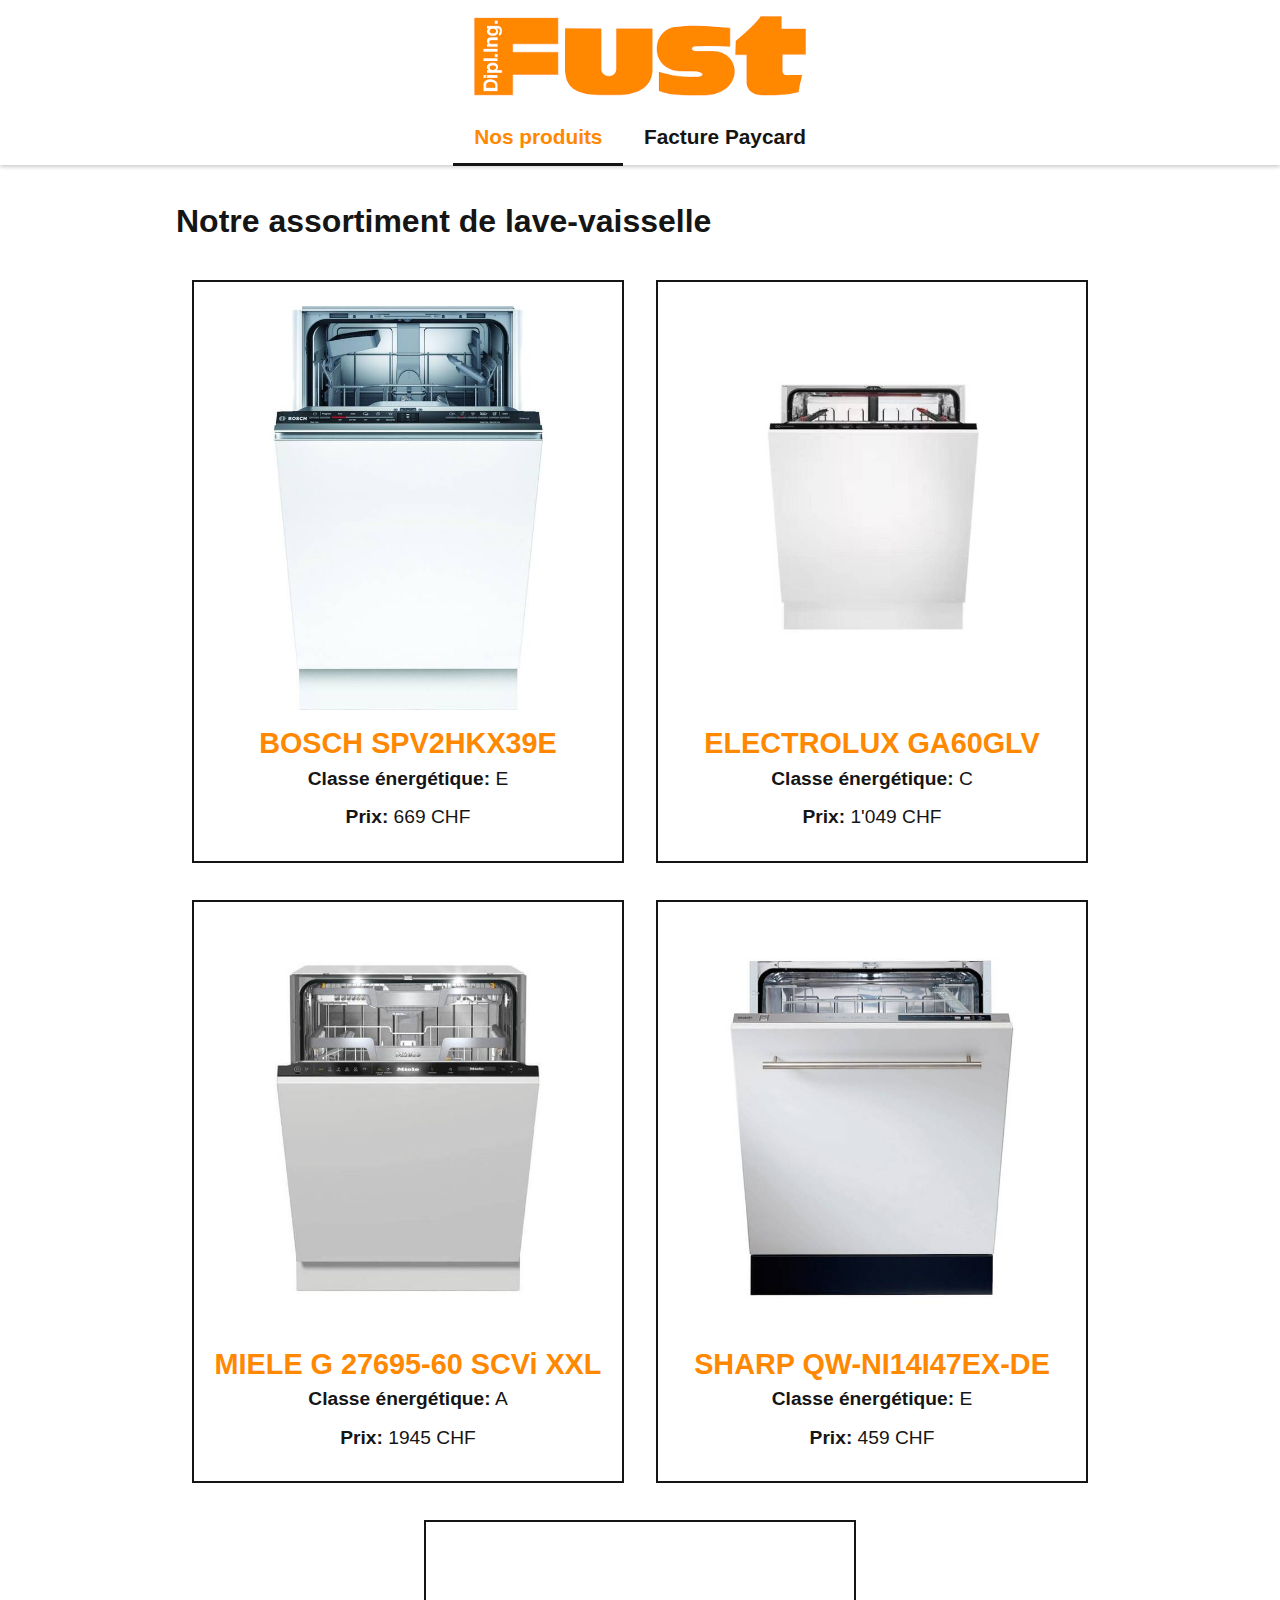
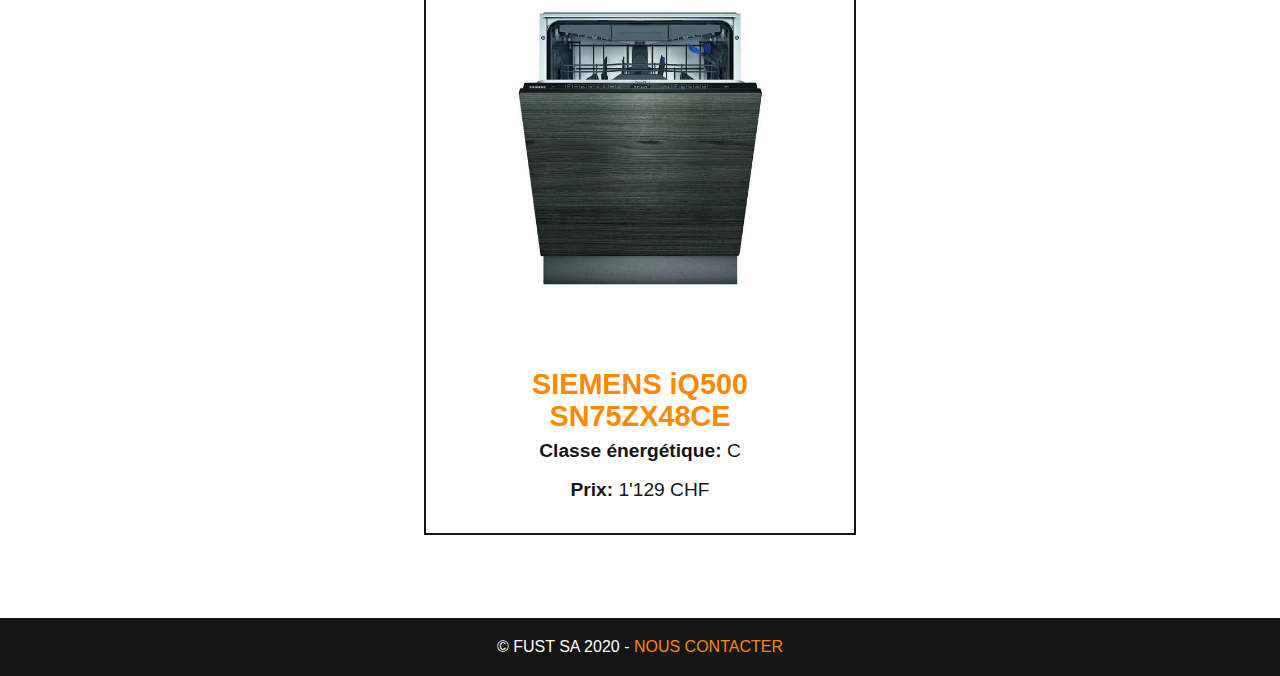
==== index.html @ da8ec77d "Initialize solution" ====
<!DOCTYPE html>
<html lang="fr"> <!-- Ne pas oublier de préciser la langue -->
<head>
    <!-- Encodage des caractères de la page -->
    <meta charset="UTF-8">
    <!-- viewport - Ajuste la taille de la page aux différents appareils : pc, mobiles, tablettes -->
    <meta name="viewport" content="width=device-width, initial-scale=1.0">
    <!-- Titre de la page. Visible dans l'onglet du navigateur -->
    <title>lave-vaisselle - Fust.ch</title>
    <!-- Auteur -->
    <meta name="author" content="Vanellope Von Schweetz">

    <!-- Styles -->
    <!-- Reset CSS redéfinit le style de toutes les balises  HTML -->
    <link rel="stylesheet" href="css/normalize.css">
    <!-- Feuille de style principale du site -->
    <link rel="stylesheet" href="css/main.css">
    <!-- Icône de base du site : FAVICON -->
    <link rel="icon" type="image/x-icon" href="favicon.ico" sizes="16x16">
</head>
<body>
<header>
    <img src="img/logo-fust.png"
         alt="Logo FUST"
    >
    <nav>
        <ul>
            <li><a class="actif" href="index.html">Nos produits</a></li>
            <li><a href="paycard.html">Facture Paycard</a></li>
        </ul>
    </nav>
</header>
<main>
    <h1>Notre assortiment de lave-vaisselle</h1>
    <ul class="produits">
        <li>
            <figure>
                <img src="img/bosh-spv2hkx39e.jpg"
                     alt="BOSCH SPV2HKX39E"
                />
                <figcaption>
                    <h2>BOSCH SPV2HKX39E</h2>
                    <div><strong>Classe énergétique:</strong> E</div>
                    <div><strong>Prix:</strong> 669 CHF</div>
                </figcaption>
            </figure>
        </li>
        <li>
            <figure>
                <img src="img/electrolux-ga60glv.jpg"
                     alt="ELECTROLUX GA60GLV"
                />
                <figcaption>
                    <h2>ELECTROLUX GA60GLV</h2>
                    <div><strong>Classe énergétique:</strong> C</div>
                    <div><strong>Prix:</strong> 1'049 CHF</div>
                </figcaption>
            </figure>
        </li>
        <li>
            <figure>
                <img src="img/miele-g-27695-60.jpg"
                     alt="MIELE G 27695-60 SCVi XXL"
                />
                <figcaption>
                    <h2>MIELE G 27695-60 SCVi XXL</h2>
                    <div><strong>Classe énergétique:</strong> A</div>
                    <div><strong>Prix:</strong> 1945 CHF</div>
                </figcaption>
            </figure>
        </li>
        <li>
            <figure>
                <img src="img/sharp-qw-ni14.jpg"
                     alt="SHARP QW-NI14I47EX-DE"
                />
                <figcaption>
                    <h2>SHARP QW-NI14I47EX-DE</h2>
                    <div><strong>Classe énergétique:</strong> E</div>
                    <div><strong>Prix:</strong> 459 CHF</div>
                </figcaption>
            </figure>
        </li>
        <li>
            <figure>
                <img src="img/siemens-iq500.jpg"
                     alt="SIEMENS iQ500 SN75ZX48CE"
                />
                <figcaption>
                    <h2>SIEMENS iQ500 SN75ZX48CE</h2>
                    <div><strong>Classe énergétique:</strong> C</div>
                    <div><strong>Prix:</strong> 1'129 CHF</div>
                </figcaption>
            </figure>
        </li>
    </ul>
</main>
<footer>
    © Fust SA 2020 - <a href="mailto:contact@fust.ch">Nous contacter</a>
</footer>
</body>
</html>
---- css/main.css ----
@import "normalize.css";

/********** STYLE GENERAL *********/
* {
    box-sizing: border-box;
}

html,
body {
    font-family: "Segoe UI", Arial, sans-serif;
    font-weight: 400;
    font-size: 1em;
    background: #fff;
    color: #151515
}

h1, h2, h3, h4, h5, h6 {
    font-weight: 800;
}

img {
    max-width: 100%;
    height: auto;
}

a {
    text-decoration: none;
    color: #ff8800;
}

a:hover {
    color: #666666;
}

p {
    line-height: 1.5;
    font-size: 1.3rem;
    max-width: 800px;
}

/********** STYLE HEADER *********/
header {
    padding: 1rem;
    text-align: center;
    box-shadow: 0 2px 4px 0 rgba(0,0,0,.2);
}

header img {
    max-height: 80px;
}
/********** STYLE NAVIGATION *********/

header nav ul {
    padding: 0;
    margin: 1.5rem 0 1px;
    list-style-type: none;
    display: flex;
    justify-content: center;
}

header nav a {
    font-weight: bold;
    font-size: 1.3rem;
    padding: .75em 1em;
    color: #151515;
}

header nav a.actif {
    color: #ff8800;
    border-bottom: 3px solid #151515;
}

header nav a:hover {
    border-bottom: 3px solid #151515;
    background-color: #eeeeee;
}

/********** STYLE CONTENU PRINCIPAL *********/
main {
    padding: 1rem;
    max-width: 960px;
    margin: 0 auto;
}

/********** PAGE NOS PRODUITS *********/
.produits {
    list-style-type: none;
    padding: 0;
    display: flex;
    flex-wrap: wrap;
    justify-content: center;
}

.produits li {
    flex-basis: 50%;
    padding: 2% 1rem;
    transition: all 0.2s ease-in-out;
}

.produits li:hover {
    transform: scale(1.03);
}

.produits figure {
    text-align: center;
    margin: 0;
    padding: 1.5rem .75rem;
    border: 2px solid #151515;
}

.produits figcaption {
    font-size: 1.2rem;
    line-height: 2;
}

.produits figcaption h2 {
    color: #ff8800;
    text-align: center;
    margin: .5em 0 0;
    line-height: 1.1;
}

footer {
    color: #ffffff;
    background-color: #151515;
    margin-top: 2rem;
    padding: 20px 40px;
    text-align: center;
    text-transform: uppercase;
}
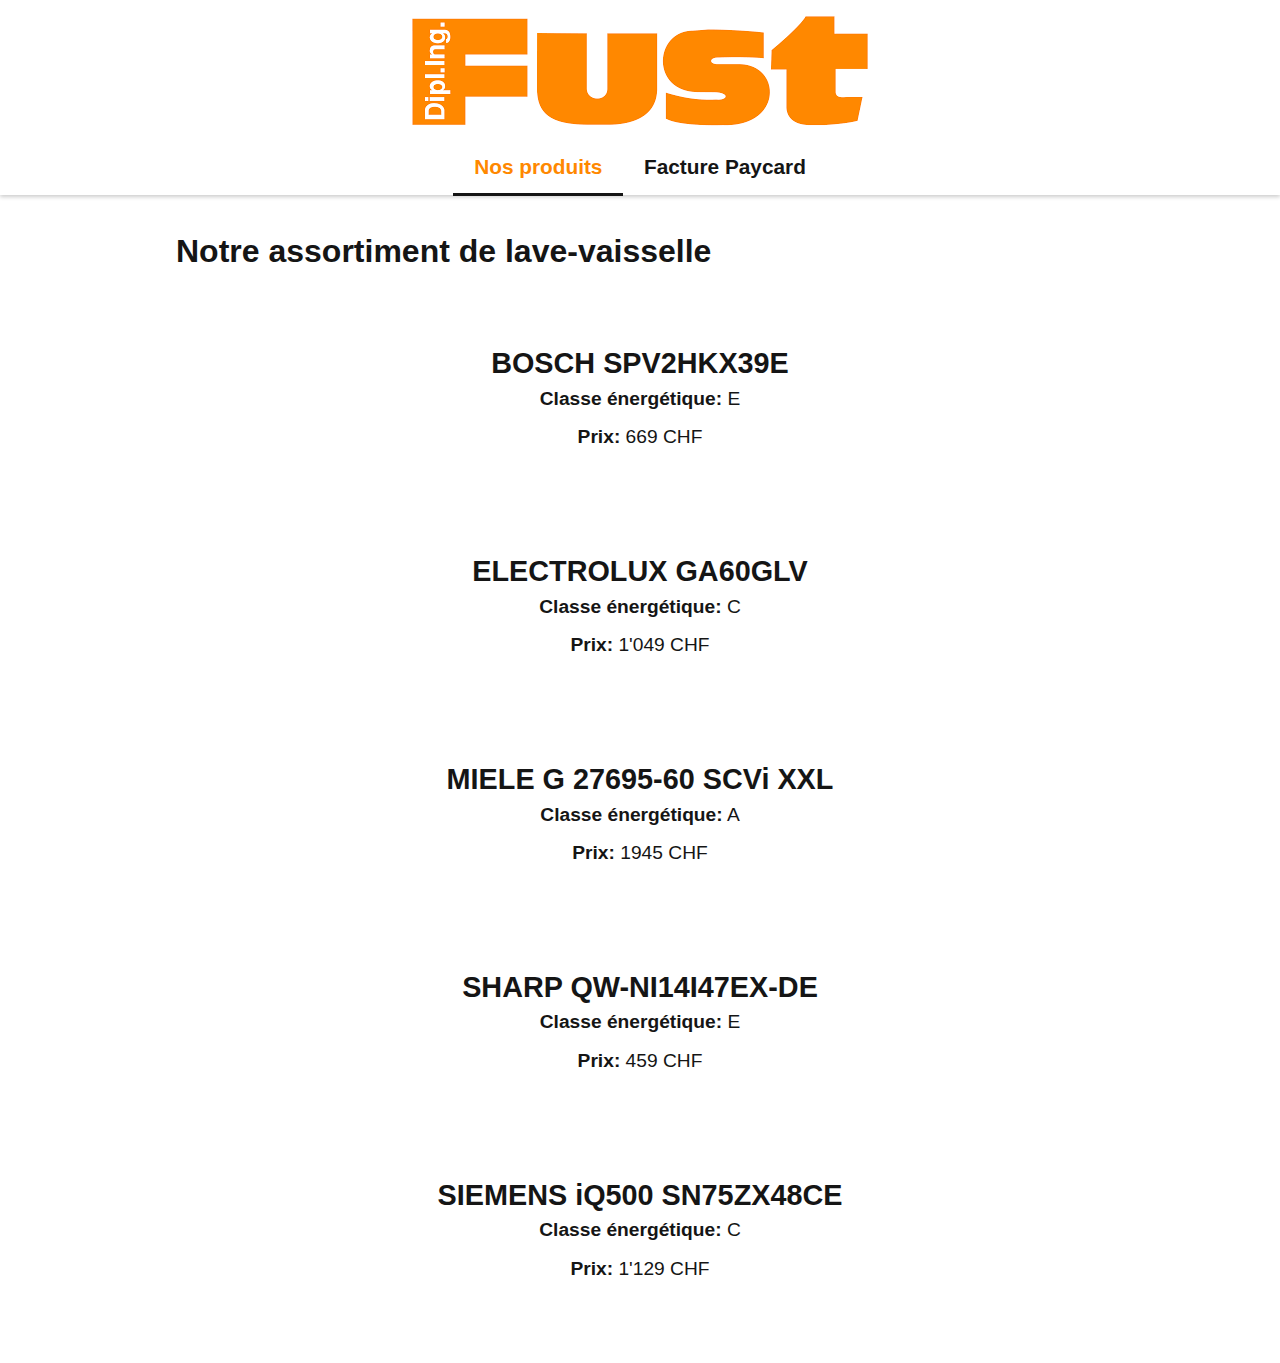
==== commit 003fa401: "Initial commit" ====
--- a/index.html
+++ b/index.html
@@ -6,7 +6,7 @@
     <!-- viewport - Ajuste la taille de la page aux différents appareils : pc, mobiles, tablettes -->
     <meta name="viewport" content="width=device-width, initial-scale=1.0">
     <!-- Titre de la page. Visible dans l'onglet du navigateur -->
-    <title>lave-vaisselle - Fust.ch</title>
+    <title>COUCOU</title>
     <!-- Auteur -->
     <meta name="author" content="Vanellope Von Schweetz">
 
@@ -35,9 +35,6 @@
     <ul class="produits">
         <li>
             <figure>
-                <img src="img/bosh-spv2hkx39e.jpg"
-                     alt="BOSCH SPV2HKX39E"
-                />
                 <figcaption>
                     <h2>BOSCH SPV2HKX39E</h2>
                     <div><strong>Classe énergétique:</strong> E</div>
@@ -47,9 +44,6 @@
         </li>
         <li>
             <figure>
-                <img src="img/electrolux-ga60glv.jpg"
-                     alt="ELECTROLUX GA60GLV"
-                />
                 <figcaption>
                     <h2>ELECTROLUX GA60GLV</h2>
                     <div><strong>Classe énergétique:</strong> C</div>
@@ -59,9 +53,6 @@
         </li>
         <li>
             <figure>
-                <img src="img/miele-g-27695-60.jpg"
-                     alt="MIELE G 27695-60 SCVi XXL"
-                />
                 <figcaption>
                     <h2>MIELE G 27695-60 SCVi XXL</h2>
                     <div><strong>Classe énergétique:</strong> A</div>
@@ -71,9 +62,6 @@
         </li>
         <li>
             <figure>
-                <img src="img/sharp-qw-ni14.jpg"
-                     alt="SHARP QW-NI14I47EX-DE"
-                />
                 <figcaption>
                     <h2>SHARP QW-NI14I47EX-DE</h2>
                     <div><strong>Classe énergétique:</strong> E</div>
@@ -83,9 +71,6 @@
         </li>
         <li>
             <figure>
-                <img src="img/siemens-iq500.jpg"
-                     alt="SIEMENS iQ500 SN75ZX48CE"
-                />
                 <figcaption>
                     <h2>SIEMENS iQ500 SN75ZX48CE</h2>
                     <div><strong>Classe énergétique:</strong> C</div>
@@ -95,8 +80,5 @@
         </li>
     </ul>
 </main>
-<footer>
-    © Fust SA 2020 - <a href="mailto:contact@fust.ch">Nous contacter</a>
-</footer>
 </body>
 </html>
--- a/css/main.css
+++ b/css/main.css
@@ -28,16 +28,6 @@
     color: #ff8800;
 }
 
-a:hover {
-    color: #666666;
-}
-
-p {
-    line-height: 1.5;
-    font-size: 1.3rem;
-    max-width: 800px;
-}
-
 /********** STYLE HEADER *********/
 header {
     padding: 1rem;
@@ -45,9 +35,6 @@
     box-shadow: 0 2px 4px 0 rgba(0,0,0,.2);
 }
 
-header img {
-    max-height: 80px;
-}
 /********** STYLE NAVIGATION *********/
 
 header nav ul {
@@ -86,13 +73,9 @@
 .produits {
     list-style-type: none;
     padding: 0;
-    display: flex;
-    flex-wrap: wrap;
-    justify-content: center;
 }
 
 .produits li {
-    flex-basis: 50%;
     padding: 2% 1rem;
     transition: all 0.2s ease-in-out;
 }
@@ -105,7 +88,6 @@
     text-align: center;
     margin: 0;
     padding: 1.5rem .75rem;
-    border: 2px solid #151515;
 }
 
 .produits figcaption {
@@ -114,17 +96,7 @@
 }
 
 .produits figcaption h2 {
-    color: #ff8800;
     text-align: center;
     margin: .5em 0 0;
     line-height: 1.1;
 }
-
-footer {
-    color: #ffffff;
-    background-color: #151515;
-    margin-top: 2rem;
-    padding: 20px 40px;
-    text-align: center;
-    text-transform: uppercase;
-}
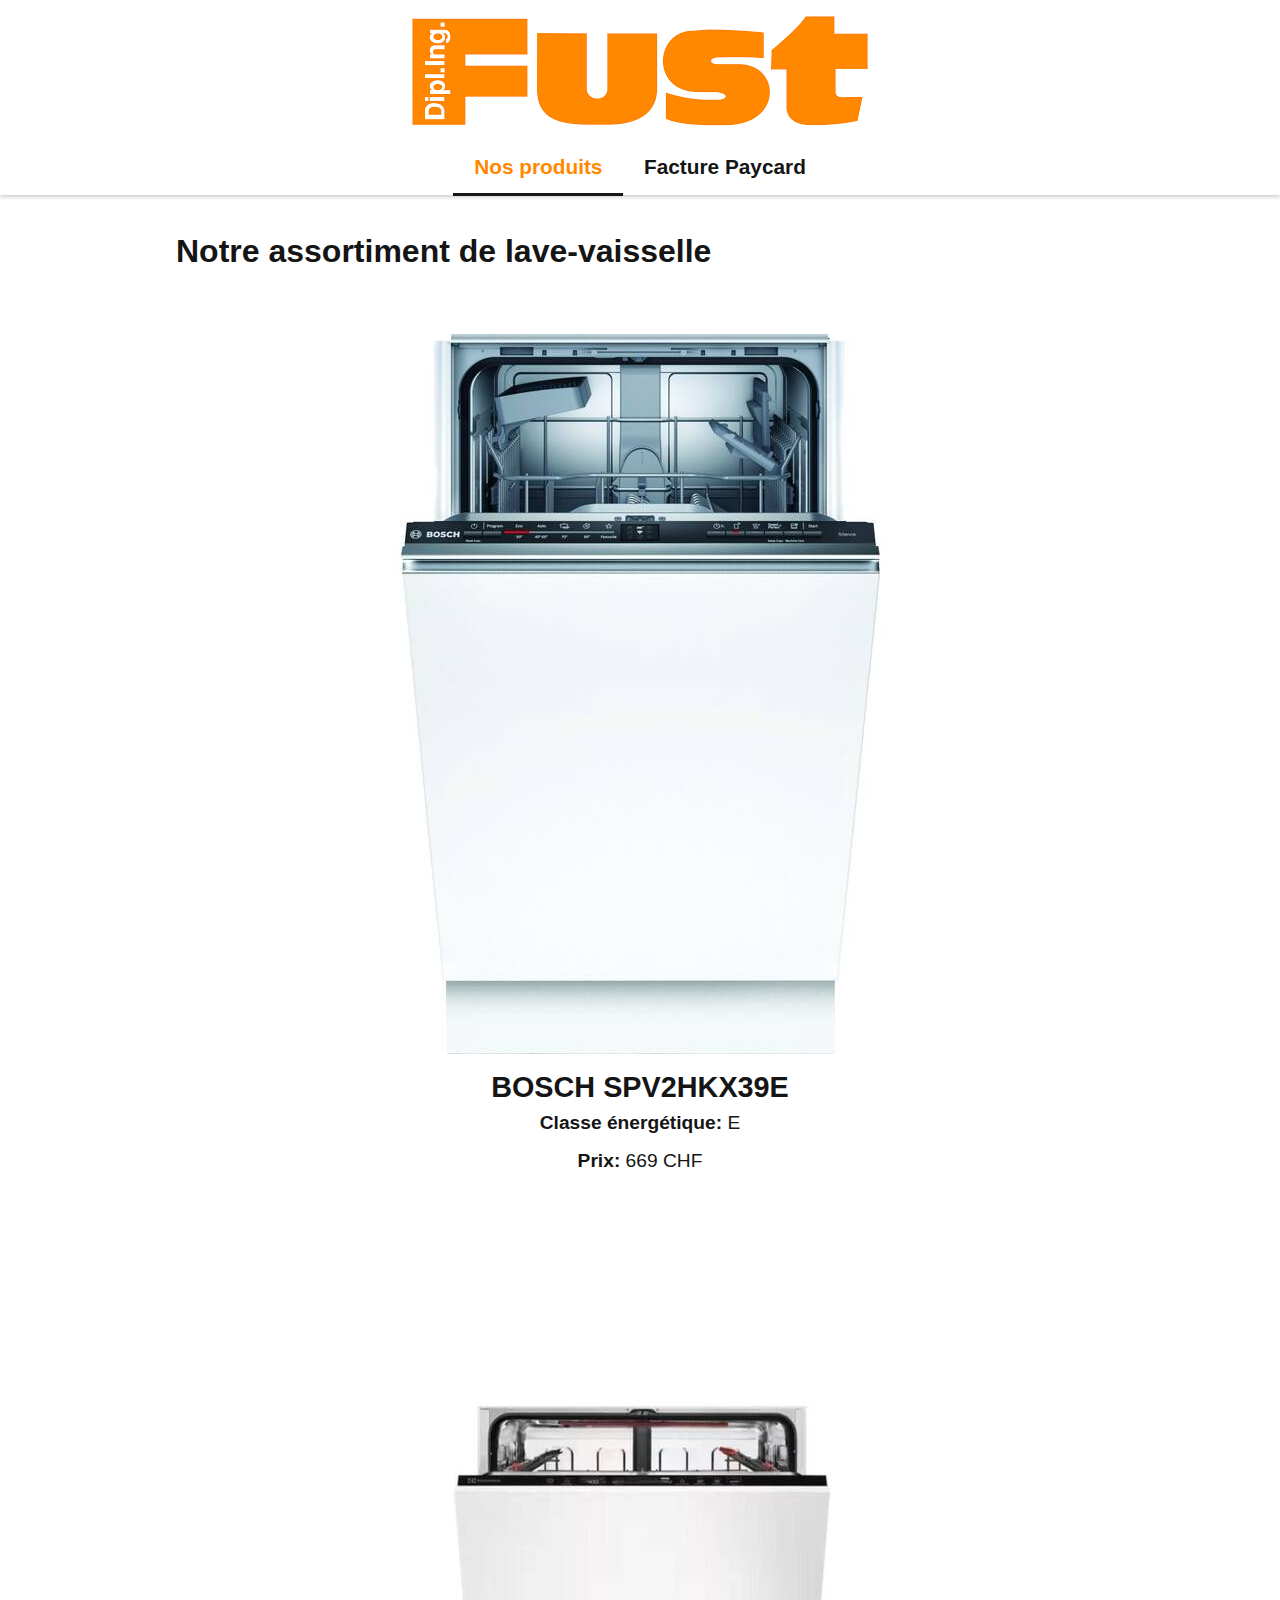
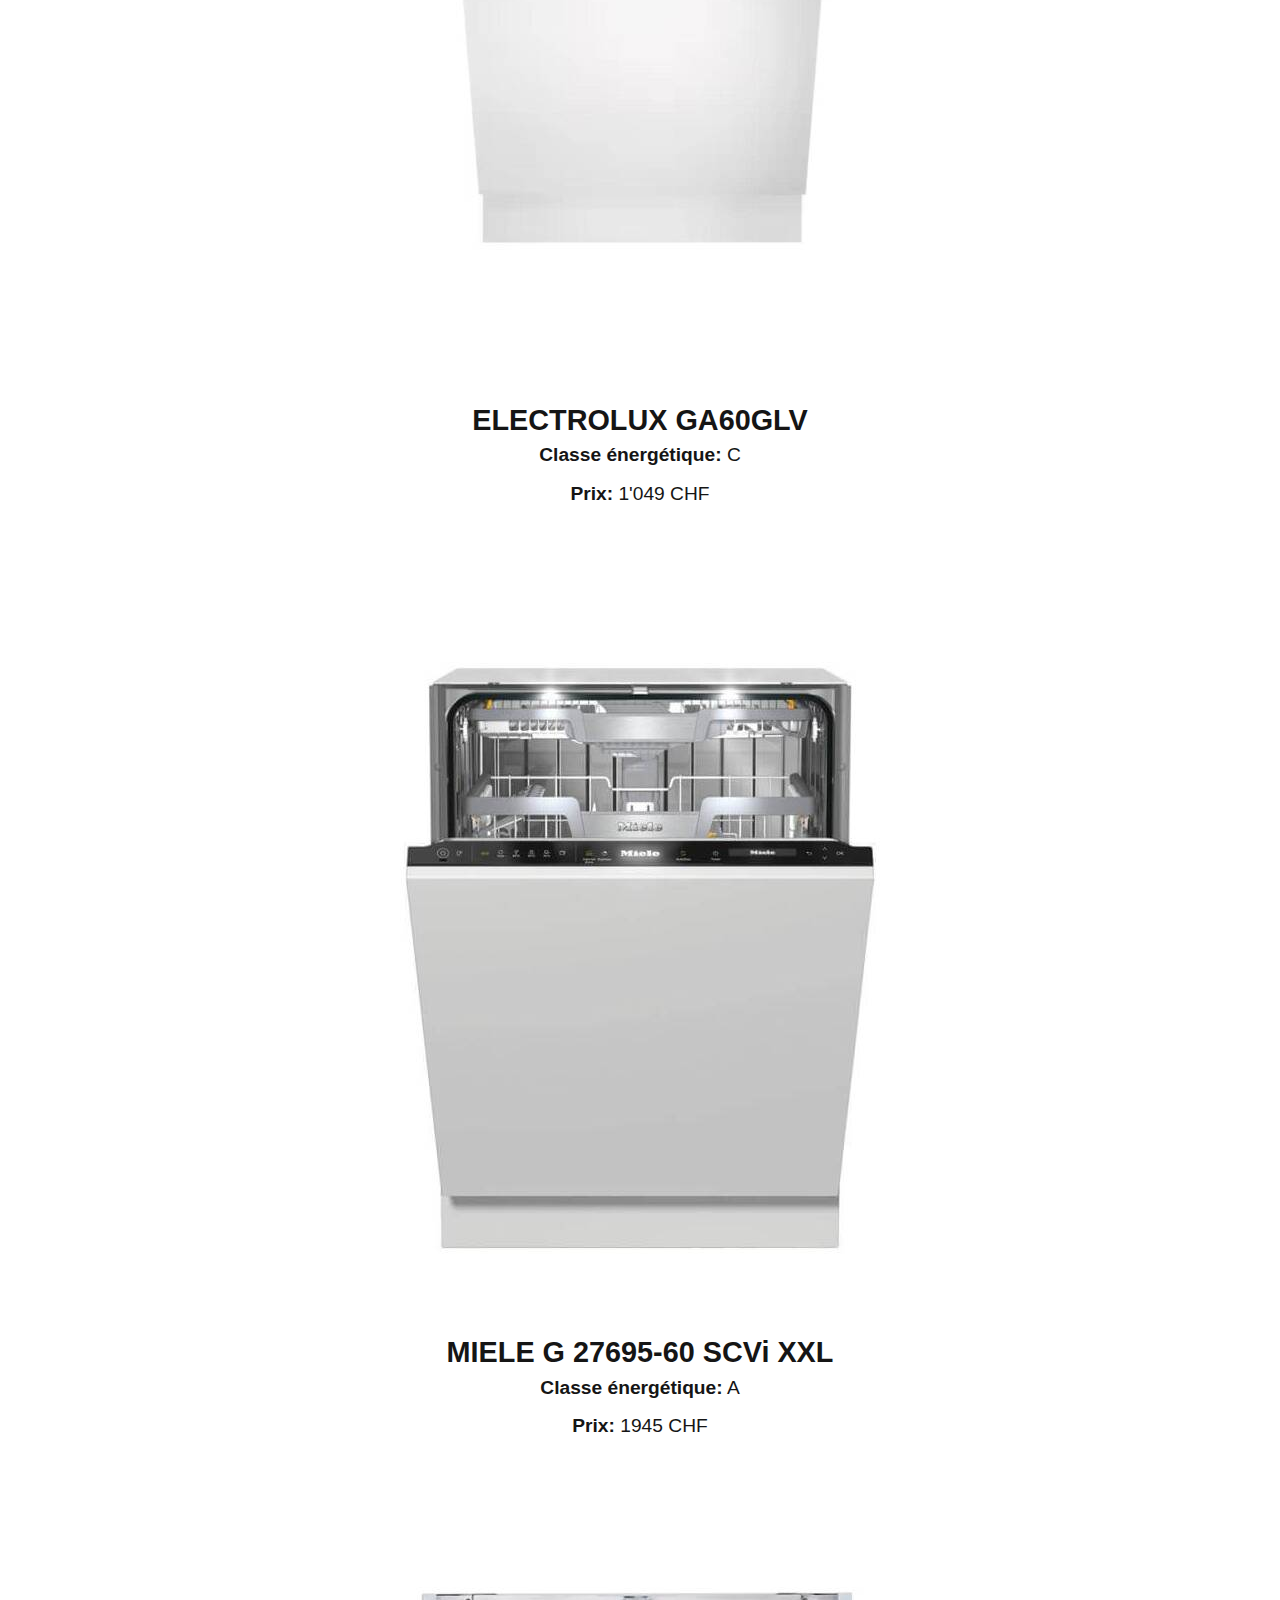
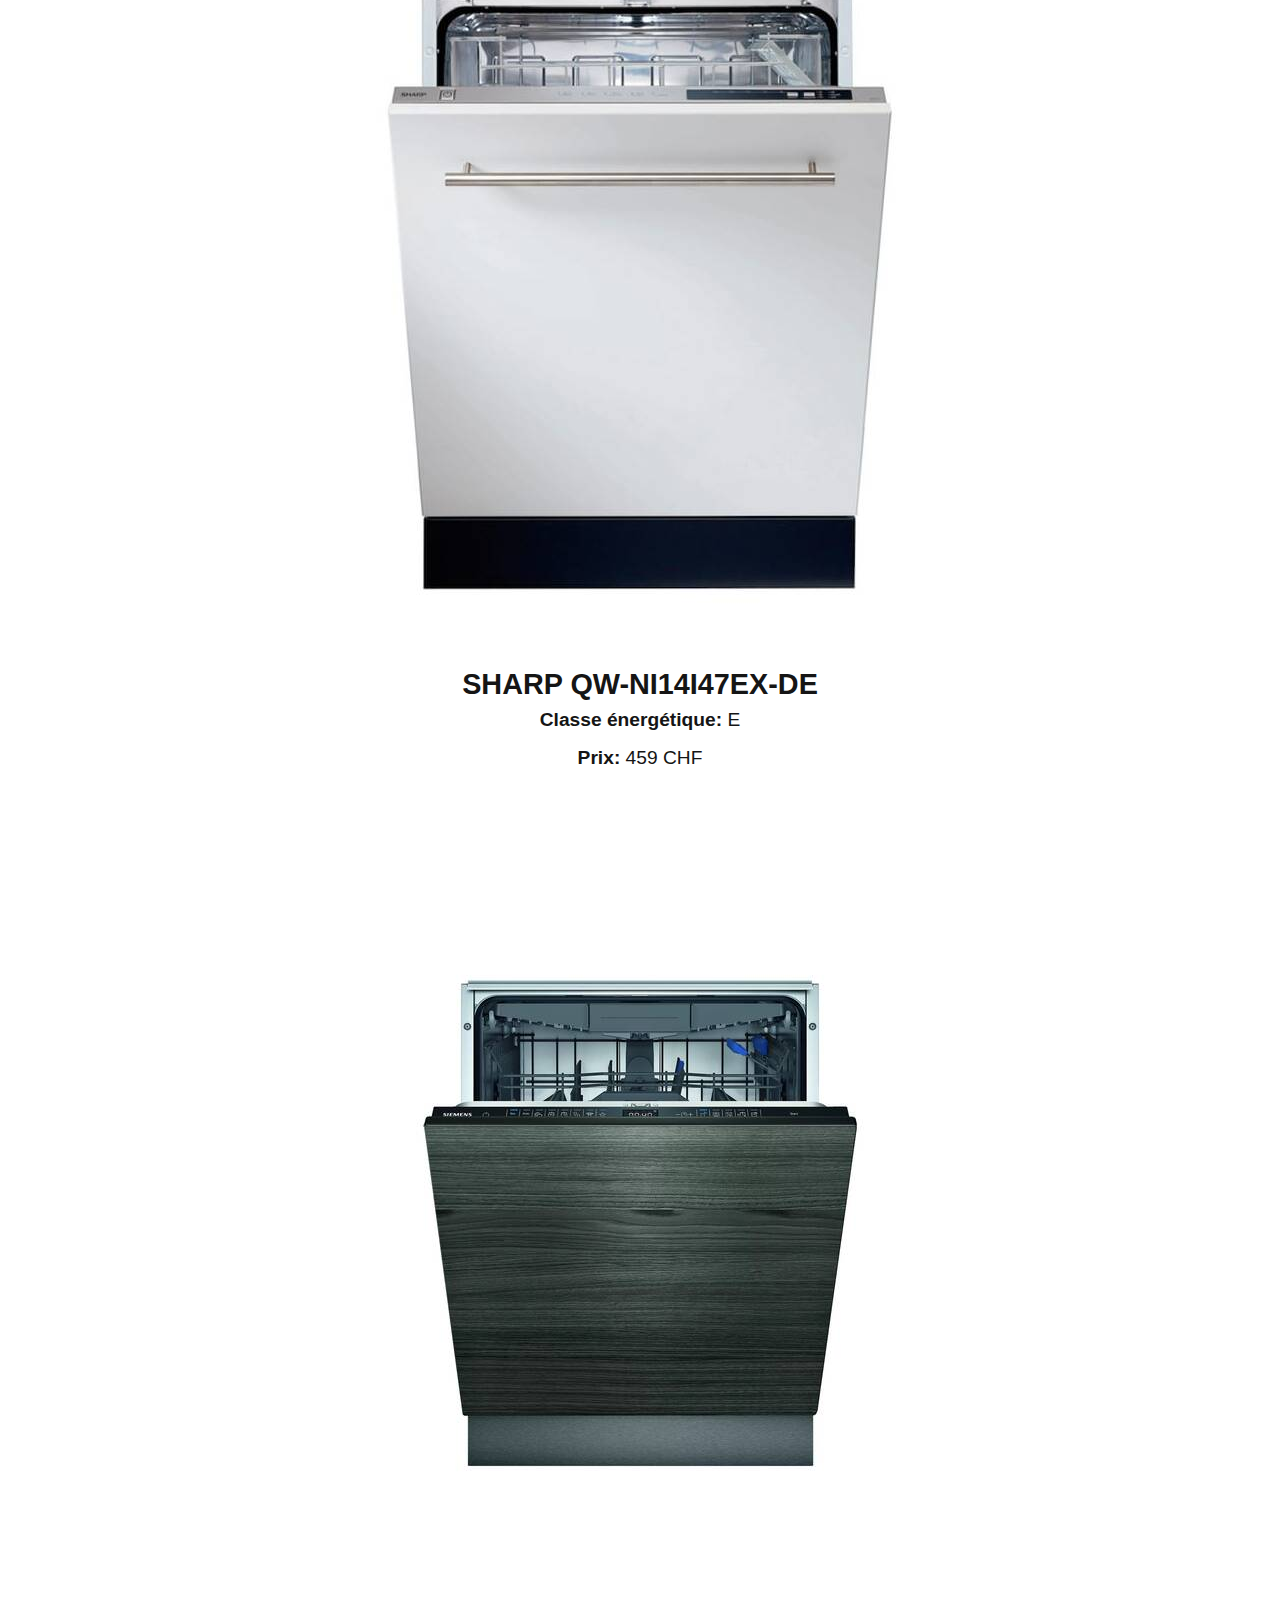
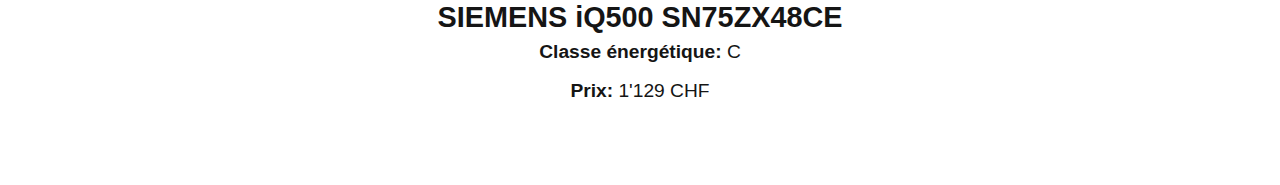
==== commit f01529b1: "Changement de dossier et ajout image lave vaisselle" ====
--- a/index.html
+++ b/index.html
@@ -35,6 +35,7 @@
     <ul class="produits">
         <li>
             <figure>
+                <img src="img/bosh-spv2hkx39e.jpg" alt="un lave vaisselle">
                 <figcaption>
                     <h2>BOSCH SPV2HKX39E</h2>
                     <div><strong>Classe énergétique:</strong> E</div>
@@ -44,6 +45,7 @@
         </li>
         <li>
             <figure>
+                <img src="img/electrolux-ga60glv.jpg" alt="un lave vaisselle">
                 <figcaption>
                     <h2>ELECTROLUX GA60GLV</h2>
                     <div><strong>Classe énergétique:</strong> C</div>
@@ -53,6 +55,7 @@
         </li>
         <li>
             <figure>
+                <img src="img/miele-g-27695-60.jpg" alt="un lave vaisselle">
                 <figcaption>
                     <h2>MIELE G 27695-60 SCVi XXL</h2>
                     <div><strong>Classe énergétique:</strong> A</div>
@@ -62,6 +65,7 @@
         </li>
         <li>
             <figure>
+                <img src="img/sharp-qw-ni14.jpg" alt="un lave vaisselle">
                 <figcaption>
                     <h2>SHARP QW-NI14I47EX-DE</h2>
                     <div><strong>Classe énergétique:</strong> E</div>
@@ -71,6 +75,7 @@
         </li>
         <li>
             <figure>
+                <img src="img/siemens-iq500.jpg" alt="un lave vaisselle">
                 <figcaption>
                     <h2>SIEMENS iQ500 SN75ZX48CE</h2>
                     <div><strong>Classe énergétique:</strong> C</div>
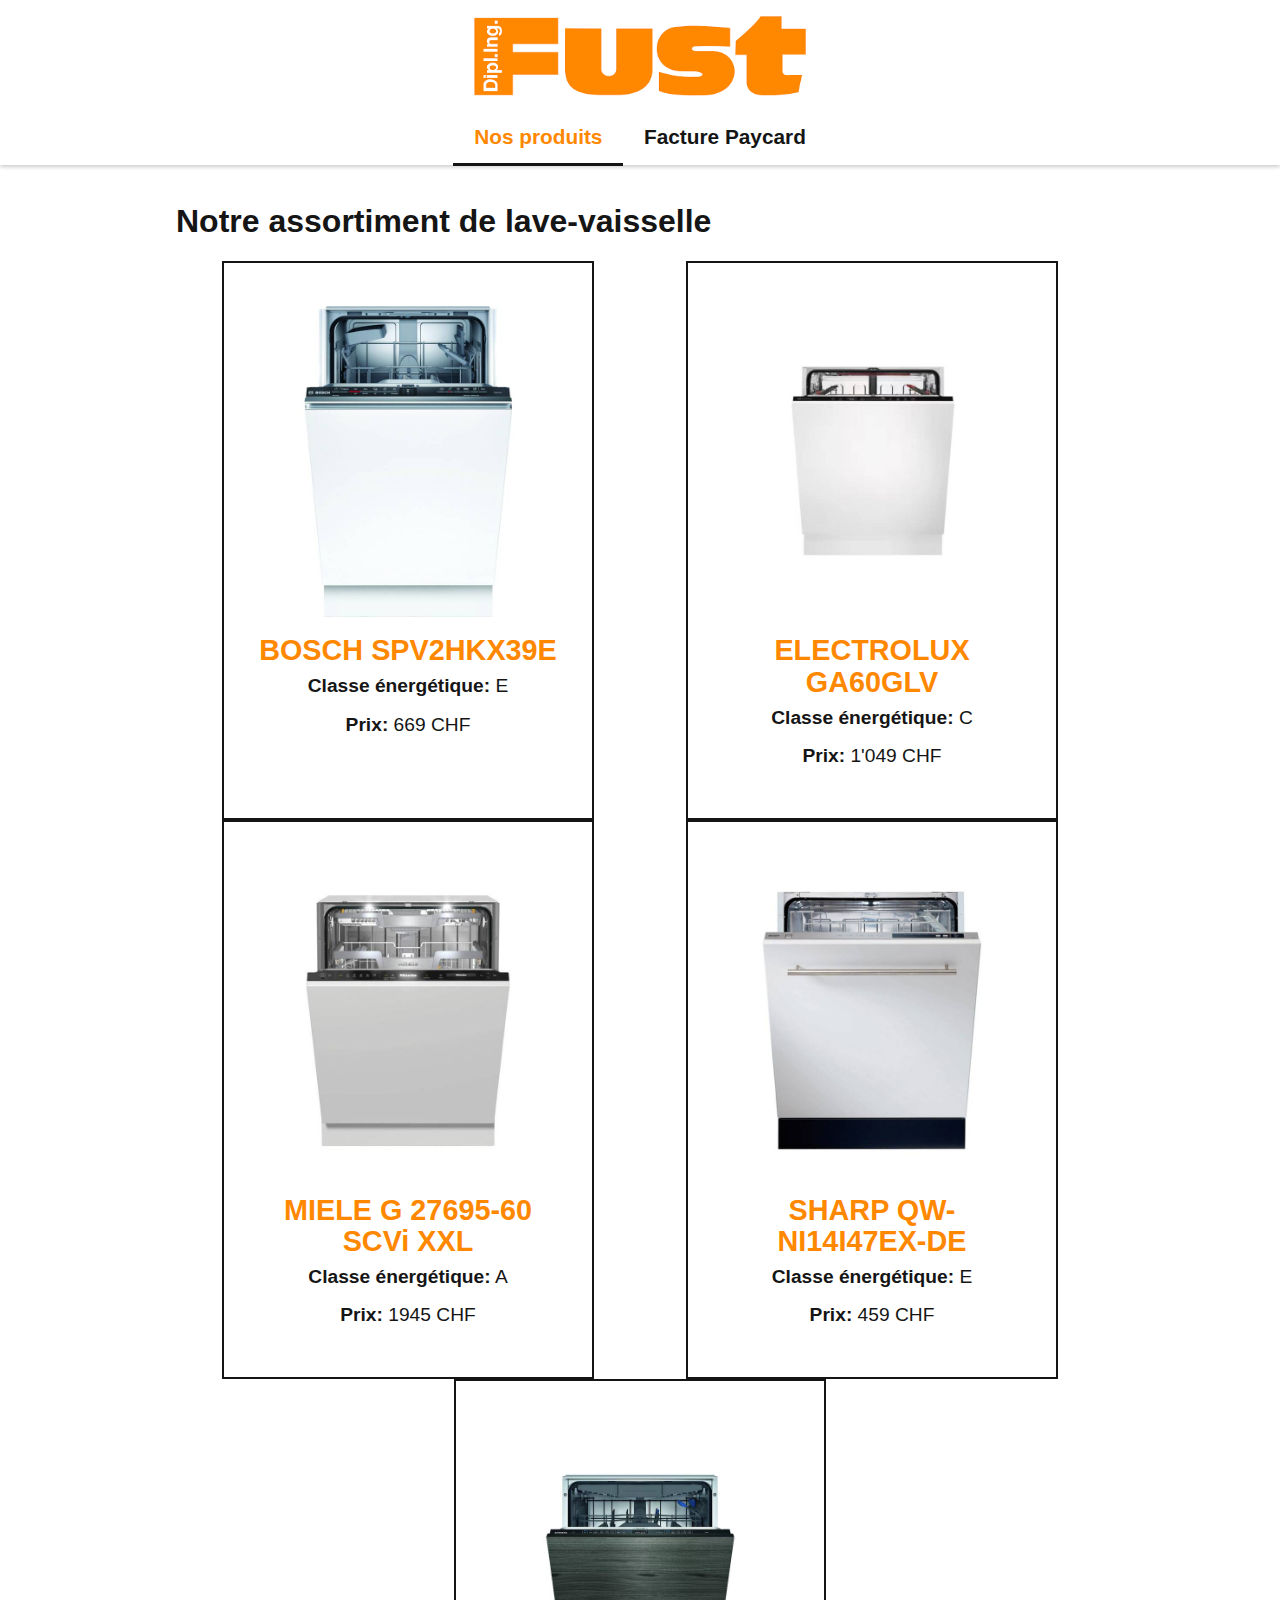
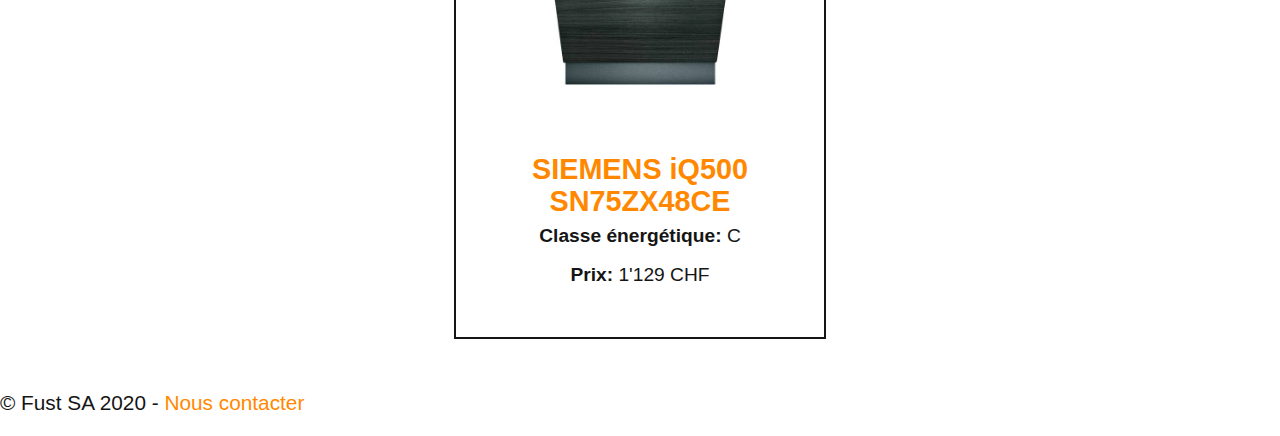
==== commit 0753ff98: "ajout texte footer" ====
--- a/index.html
+++ b/index.html
@@ -6,7 +6,7 @@
     <!-- viewport - Ajuste la taille de la page aux différents appareils : pc, mobiles, tablettes -->
     <meta name="viewport" content="width=device-width, initial-scale=1.0">
     <!-- Titre de la page. Visible dans l'onglet du navigateur -->
-    <title>COUCOU</title>
+    <title>lave-vaisselle - Fust.ch</title>
     <!-- Auteur -->
     <meta name="author" content="Vanellope Von Schweetz">
 
@@ -85,5 +85,8 @@
         </li>
     </ul>
 </main>
+<footer>
+    <p>© Fust SA 2020 - <a href="mailto:contact@fust.ch">Nous contacter</a></p>
+</footer>
 </body>
 </html>
--- a/css/main.css
+++ b/css/main.css
@@ -28,11 +28,25 @@
     color: #ff8800;
 }
 
+a:hover {
+    color: #666666;
+}
+
+p {
+    font-size: 1.3rem;
+    inline-size: 1.5;
+    max-width: 800px;
+}
+
 /********** STYLE HEADER *********/
 header {
     padding: 1rem;
     text-align: center;
     box-shadow: 0 2px 4px 0 rgba(0,0,0,.2);
+}
+
+header img {
+    max-height: 80px;
 }
 
 /********** STYLE NAVIGATION *********/
@@ -73,11 +87,20 @@
 .produits {
     list-style-type: none;
     padding: 0;
+    display: flex;
+    flex-direction: row;
+    flex-wrap: wrap;
+    align-content: center;
+    justify-content: space-around;
 }
 
 .produits li {
     padding: 2% 1rem;
     transition: all 0.2s ease-in-out;
+    border: #151515 2px solid;
+    flex-shrink: 2;
+    flex-grow: 0;
+    flex-basis: 40%;
 }
 
 .produits li:hover {
@@ -99,4 +122,5 @@
     text-align: center;
     margin: .5em 0 0;
     line-height: 1.1;
+    color: #ff8800;
 }
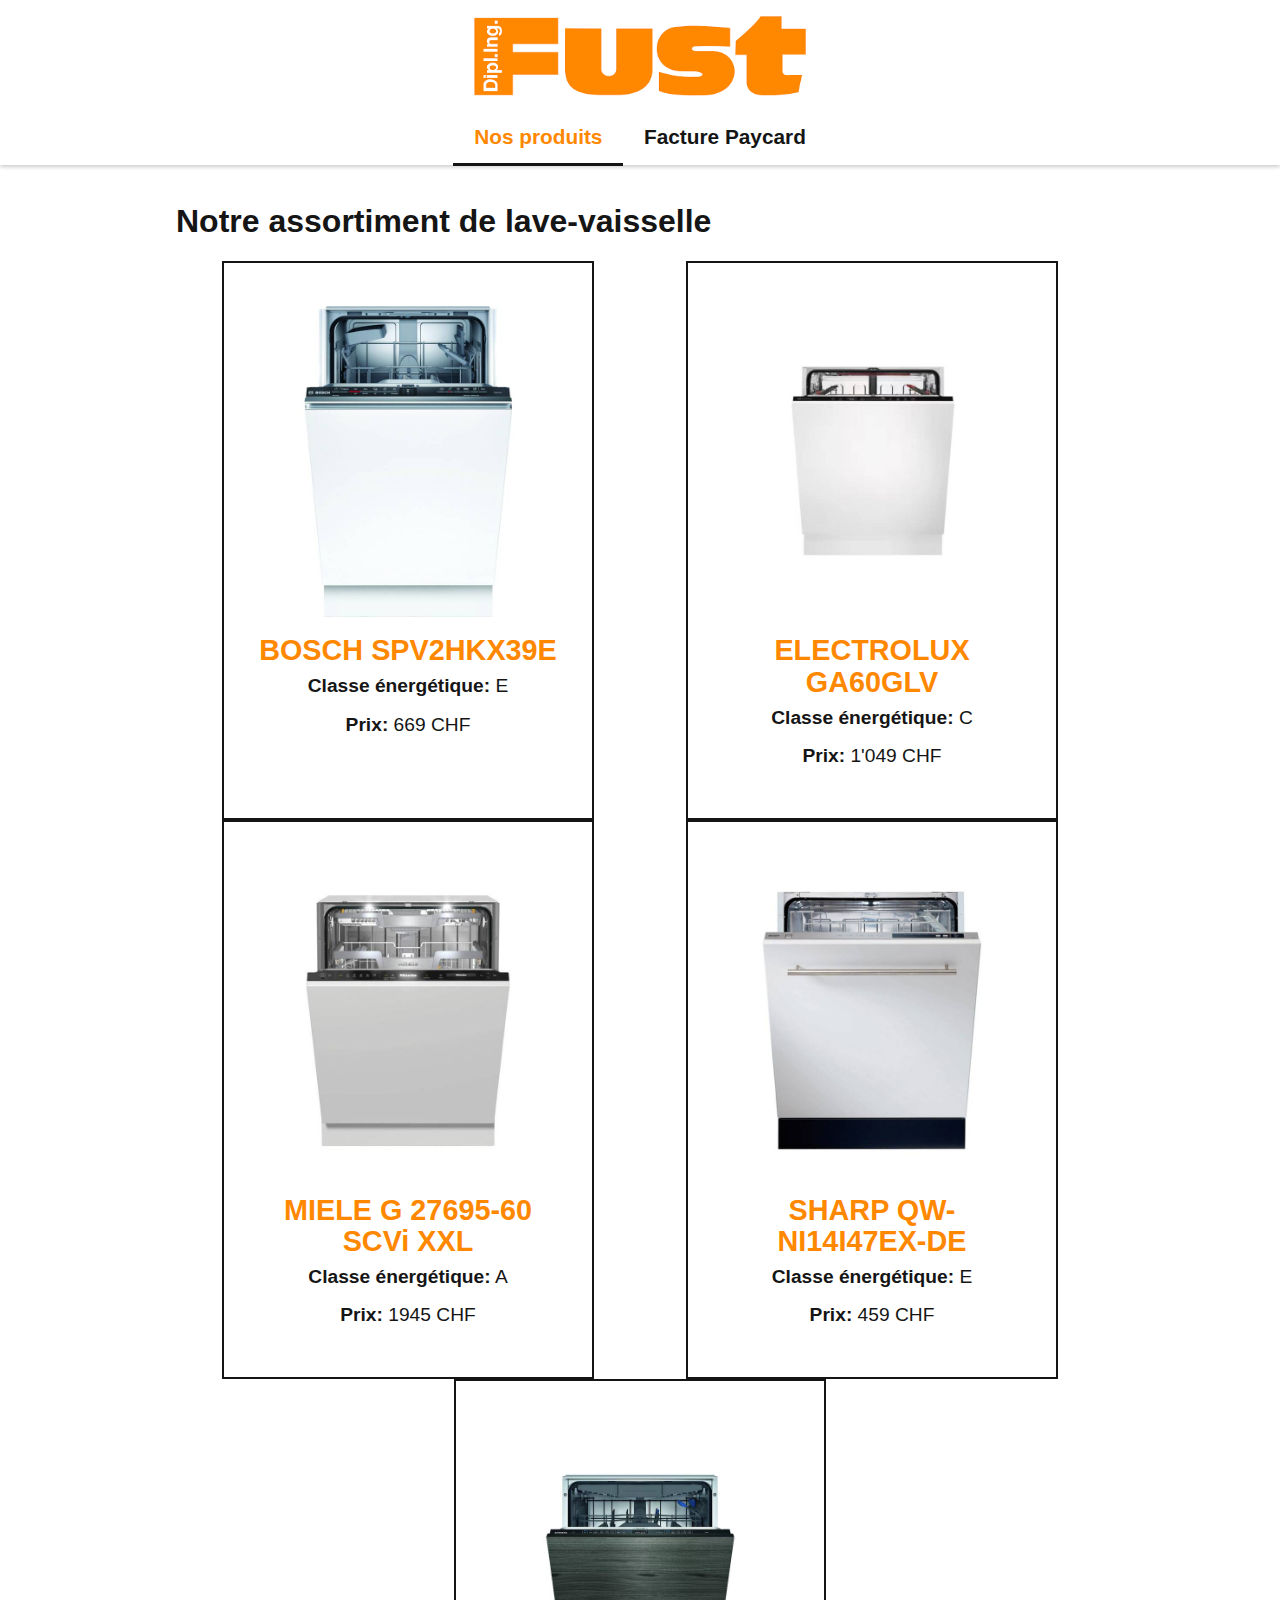
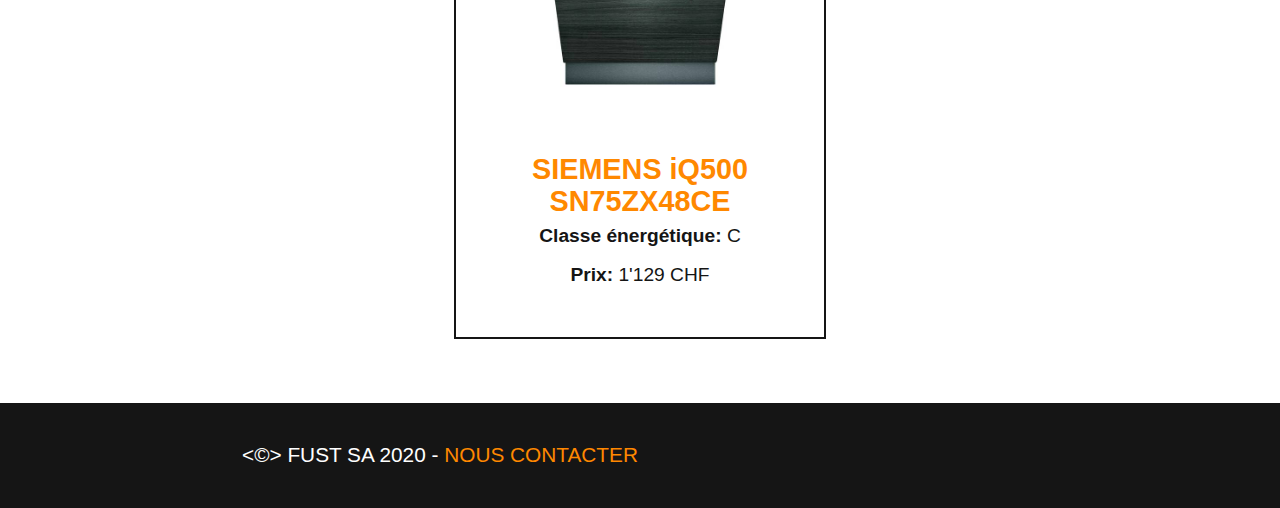
==== commit c2b1c646: "ajout style footer" ====
--- a/index.html
+++ b/index.html
@@ -86,7 +86,7 @@
     </ul>
 </main>
 <footer>
-    <p>© Fust SA 2020 - <a href="mailto:contact@fust.ch">Nous contacter</a></p>
+    <p><&copy;> FUST SA 2020 - <a href="mailto:contact@fust.ch">NOUS CONTACTER</a></p>
 </footer>
 </body>
 </html>
--- a/css/main.css
+++ b/css/main.css
@@ -124,3 +124,15 @@
     line-height: 1.1;
     color: #ff8800;
 }
+
+/*********** Footer ***********/
+
+footer {
+    background-color: #151515;
+    margin-top: 2rem;
+    padding: 20px 40px;
+}
+footer p {
+    color: #ffffff;
+    text-align: center;
+}